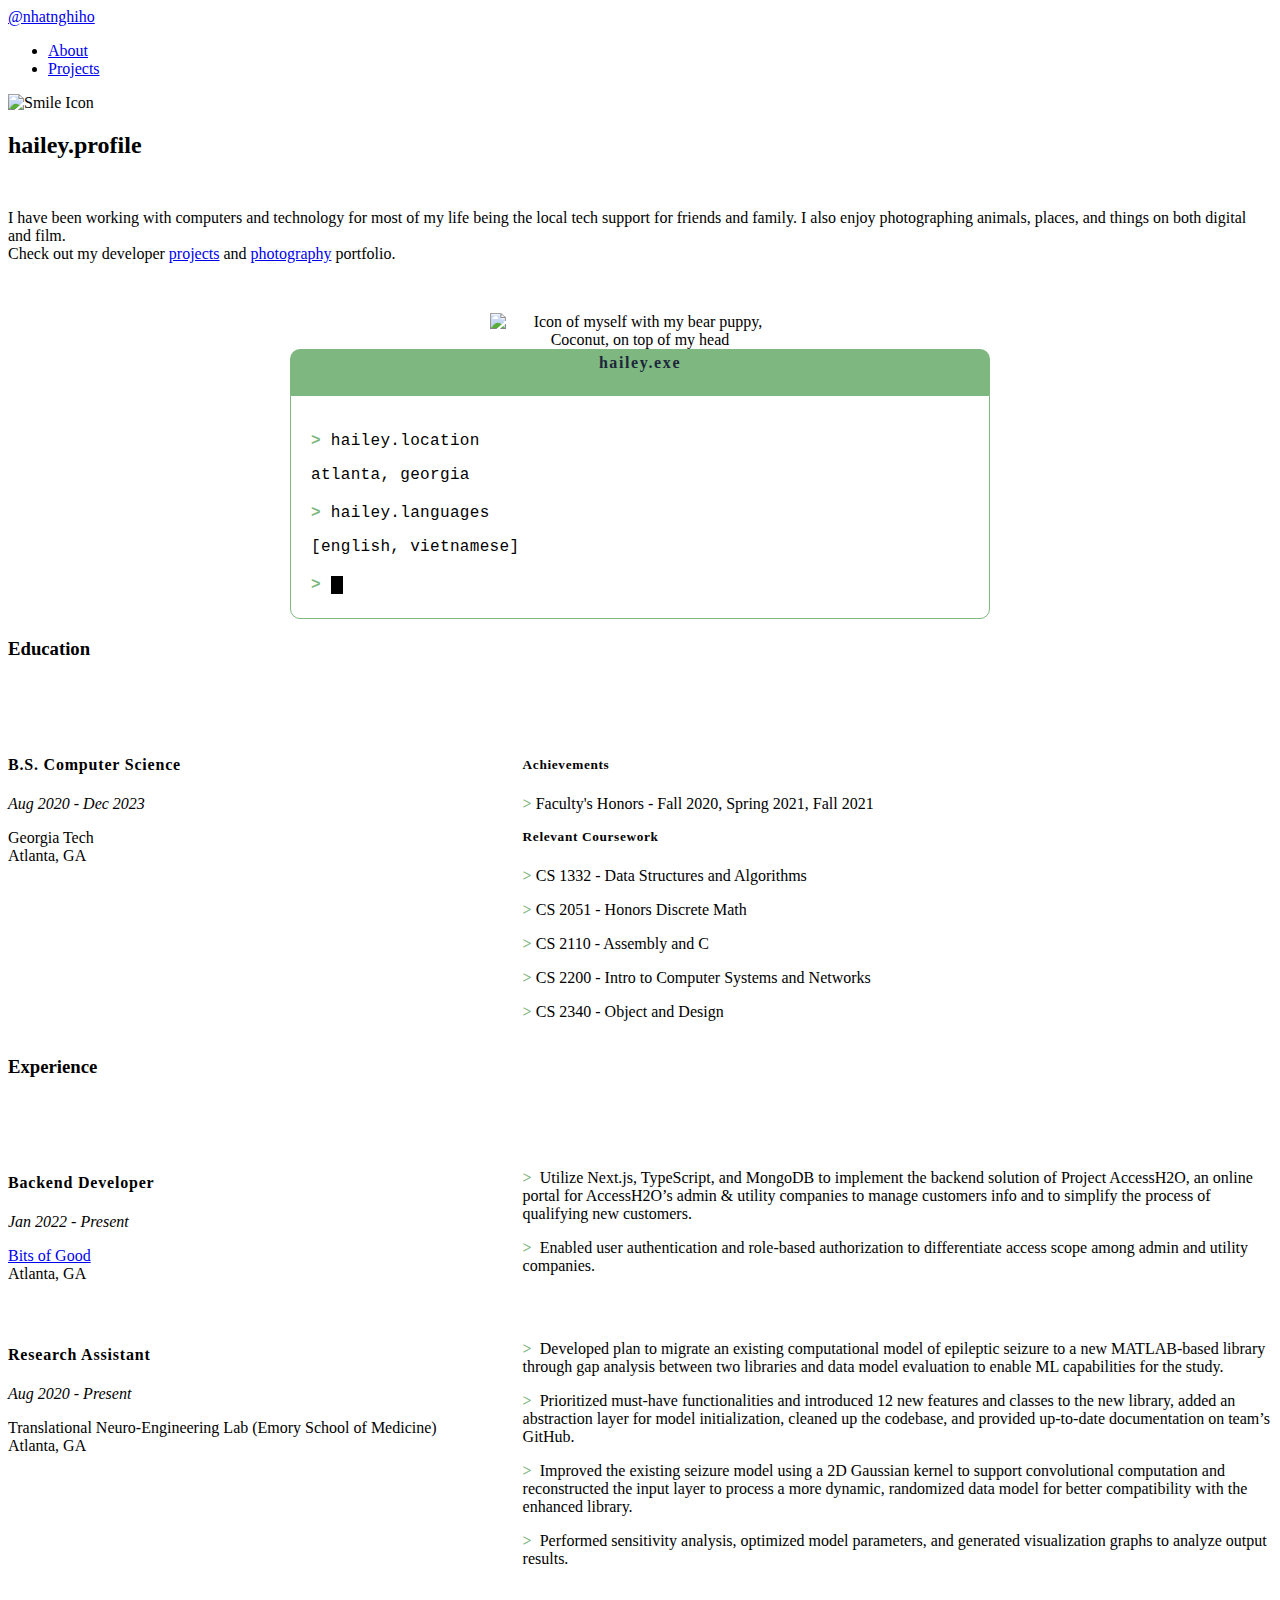
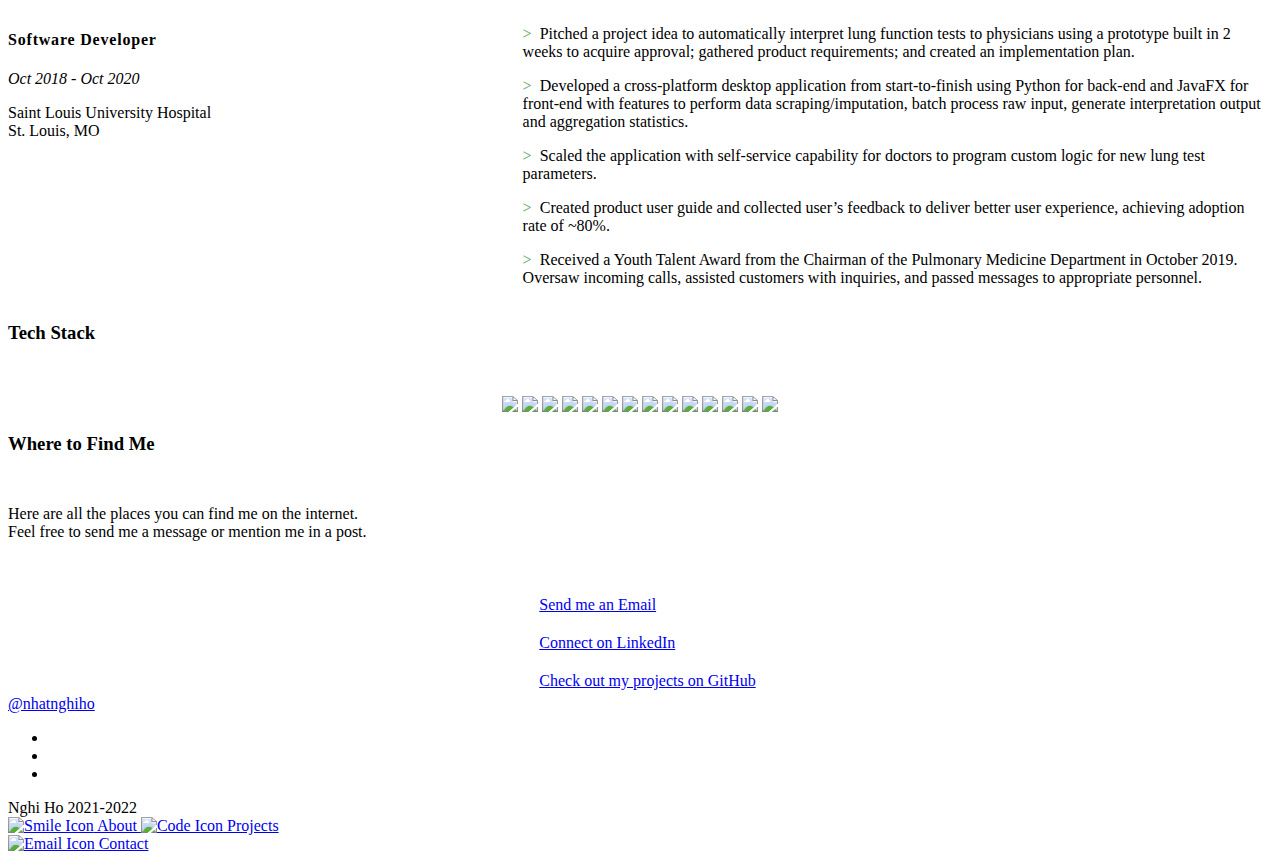
==== about.html @ fadf4eac "first edit" ====
<!DOCTYPE html>
<html lang="en">
  <head>
    <title>About Me ~ Nghi Ho</title>

    <link rel="icon" type="image/svg+xml" href="favicon.svg" />

    <meta charset="UTF-8" />

    <meta property="og:title" content="About Me ~ Nghi Ho" />
    <meta property="og:type" content="website" />
    <meta property="og:url" content="http://anniew.xyz/about" />
    <meta property="og:description" content="" />
    <meta property="og:locale" content="en_US" />
    <meta
      property="og:image"
      content="https://anniew.xyz/img/me-icon-smiling.png"
    />

    <meta name="viewport" content="width=device-width, initial-scale=1.0" />
    <meta name="copyright" content="Nghi Ho" />

    <link rel="preconnect" href="https://fonts.googleapis.com" />
    <link rel="preconnect" href="https://fonts.gstatic.com" crossorigin />
    <link
      href="https://fonts.googleapis.com/css?family=Nunito"
      rel="stylesheet"
    />

    <link
      rel="stylesheet"
      href="https://cdnjs.cloudflare.com/ajax/libs/font-awesome/5.15.3/css/all.min.css"
      integrity="sha512-iBBXm8fW90+nuLcSKlbmrPcLa0OT92xO1BIsZ+ywDWZCvqsWgccV3gFoRBv0z+8dLJgyAHIhR35VZc2oM/gI1w=="
      crossorigin="anonymous"
      referrerpolicy="no-referrer"
    />

    <link rel="stylesheet" href="./css/main.css" type="text/css" />
    <link rel="stylesheet" href="./css/header.css" type="text/css" />
    <link rel="stylesheet" href="./css/about.css" type="text/css" />
    <link rel="stylesheet" href="./css/footer.css" type="text/css" />
  </head>

  <body>
    <header class="header">
      <a href="/" class="header-logo">@nhatnghiho</a>
      <nav class="nav">
        <div class="toggle"><i class="fas fa-bars"></i></div>
        <ul class="nav-menu">
          <li class="nav-item"><a href="/about">About</a></li>
          <li class="nav-item"><a href="/projects">Projects</a></li>
        </ul>
      </nav>
    </header>

    <main class="main-container about-section">
      <section id="profile">
        <div class="page-title">
          <img src="./img/smile.svg" alt="Smile Icon" />
          <h2>hailey.<span class="pink">profile</span></h2>
        </div>
        <p class="section-description">
          I have been working with computers and technology for most of my life
          being the local tech support for friends and family. I also enjoy
          photographing animals, places, and things on both digital and film.<br />
          Check out my developer
          <a class="hyperlink" href="/projects">projects</a> and
          <a class="hyperlink" href="/photos">photography</a> portfolio.
        </p>
        <div class="profile-container">
          <div class="me-icon-container">
            <img
              class="me-icon"
              src="./img/me-icon.gif"
              alt="Icon of myself with my bear puppy, Coconut, on top of my head"
              title="Icon of me and Coconut. Art credits to my friend Steph."
            />
          </div>
          <div class="terminal-container">
            <div class="terminal-header">
              <div id="terminal-title">hailey.exe</div>
              <div class="right-side-buttons">
                <i class="fas fa-window-minimize"></i>
                <i class="fas fa-window-restore"></i>
                <i class="fas fa-window-close"></i>
              </div>
            </div>
            <div class="terminal-window">
              <div class="statement">
                <p class="input">hailey.<span class="green">location</span></p>
                <p class="return">atlanta, georgia</p>
              </div>
              <!-- <div class="statement">
                <p class="input">
                    annie.<span class="green">resume</span>
                </p>
                <p class="return">
                    <a href="/Annie-Wu-Resume.pdf" class="hyperlink">anniewu.pdf</a>
                </p>
            </div> -->
              <div class="statement">
                <p class="input">hailey.<span class="green">languages</span></p>
                <p class="return">[english, vietnamese]</p>
              </div>
              <div class="statement">
                <p class="input bottom"><span></span></p>
              </div>
            </div>
          </div>
        </div>
      </section>
      <section>
        <div id="education" class="education-experience-container">
          <h3>Education</h3>
          <div class="education-experience-card">
            <div class="card-info">
              <h4 class="green">B.S. Computer Science</h4>
              <p class="date">Aug 2020 - Dec 2023</p>
              <p>
                Georgia Tech<br />
                Atlanta, GA
              </p>
            </div>
            <div class="card-description">
              <h5>Achievements</h5>
              <p>Faculty's Honors - Fall 2020, Spring 2021, Fall 2021</p>

              <h5>Relevant Coursework</h5>
              <p>CS 1332 - Data Structures and Algorithms</p>
              <p>CS 2051 - Honors Discrete Math</p>
              <p>CS 2110 - Assembly and C</p>
              <p>CS 2200 - Intro to Computer Systems and Networks</p>
              <p>CS 2340 - Object and Design</p>
            </div>
          </div>
        </div>
      </section>
      <section>
        <div id="experience" class="education-experience-container">
          <h3>Experience</h3>
          <div class="education-experience-card">
            <div class="card-info">
              <h4 class="green">Backend Developer</h4>
              <p class="date">Jan 2022 - Present</p>
              <p>
                <a href="https://get.popmenu.com/">Bits of Good</a><br />
                Atlanta, GA
              </p>
            </div>
            <div class="card-description">
              <p>
                Utilize Next.js, TypeScript, and MongoDB to implement the
                backend solution of Project AccessH2O, an online portal for
                AccessH2O’s admin & utility companies to manage customers info
                and to simplify the process of qualifying new customers.
              </p>
              <p>
                Enabled user authentication and role-based authorization to
                differentiate access scope among admin and utility companies.
              </p>
            </div>
          </div>
          <div class="education-experience-card">
            <div class="card-info">
              <h4 class="green">Research Assistant</h4>
              <p class="date">Aug 2020 - Present</p>
              <p>
                Translational Neuro-Engineering Lab (Emory School of
                Medicine)<br />
                Atlanta, GA
              </p>
            </div>
            <div class="card-description">
              <p>
                Developed plan to migrate an existing computational model of
                epileptic seizure to a new MATLAB-based library through gap
                analysis between two libraries and data model evaluation to
                enable ML capabilities for the study.
              </p>
              <p>
                Prioritized must-have functionalities and introduced 12 new
                features and classes to the new library, added an abstraction
                layer for model initialization, cleaned up the codebase, and
                provided up-to-date documentation on team’s GitHub.
              </p>
              <p>
                Improved the existing seizure model using a 2D Gaussian kernel
                to support convolutional computation and reconstructed the input
                layer to process a more dynamic, randomized data model for
                better compatibility with the enhanced library.
              </p>
              <p>
                Performed sensitivity analysis, optimized model parameters, and
                generated visualization graphs to analyze output results.
              </p>
            </div>
          </div>
          <div class="education-experience-card">
            <div class="card-info">
              <h4 class="green">Software Developer</h4>
              <p class="date">Oct 2018 - Oct 2020</p>
              <p>
                Saint Louis University Hospital<br />
                St. Louis, MO
              </p>
            </div>
            <div class="card-description">
              <p>
                Pitched a project idea to automatically interpret lung function
                tests to physicians using a prototype built in 2 weeks to
                acquire approval; gathered product requirements; and created an
                implementation plan.
              </p>
              <p>
                Developed a cross-platform desktop application from
                start-to-finish using Python for back-end and JavaFX for
                front-end with features to perform data scraping/imputation,
                batch process raw input, generate interpretation output and
                aggregation statistics.
              </p>
              <p>
                Scaled the application with self-service capability for doctors
                to program custom logic for new lung test parameters.
              </p>
              <p>
                Created product user guide and collected user’s feedback to
                deliver better user experience, achieving adoption rate of ~80%.
              </p>
              <p>
                Received a Youth Talent Award from the Chairman of the Pulmonary
                Medicine Department in October 2019. Oversaw incoming calls,
                assisted customers with inquiries, and passed messages to
                appropriate personnel.
              </p>
            </div>
          </div>
        </div>
      </section>
      <section id="tech-stack">
        <h3>Tech Stack</h3>
        <div class="tech-stack-container">
          <img
            src="https://img.shields.io/badge/Python-14354C?style=for-the-badge&logo=python&logoColor=white"
          />
          <img
            src="https://img.shields.io/badge/Java-ED8B00?style=for-the-badge&logo=java&logoColor=white"
          />
          <img
            src="https://img.shields.io/badge/JavaScript-F7DF1E?style=for-the-badge&logo=javascript&logoColor=black"
          />
          <img
            src="https://img.shields.io/badge/TypeScript-007ACC?style=for-the-badge&logo=typescript&logoColor=white"
          />
          <img
            src="https://img.shields.io/badge/HTML5-E34F26?style=for-the-badge&logo=html5&logoColor=white"
          />
          <img
            src="https://img.shields.io/badge/CSS3-1572B6?style=for-the-badge&logo=css3&logoColor=white"
          />
          <img
            src="https://img.shields.io/badge/React-20232A?style=for-the-badge&logo=react&logoColor=61DAFB"
          />
          <img
            src="https://img.shields.io/badge/Next-black?style=for-the-badge&logo=next.js&logoColor=white)"
          />
          <img
            src="https://img.shields.io/badge/Node.js-43853D?style=for-the-badge&logo=node.js&logoColor=white"
          />
          <img
            src="https://img.shields.io/badge/Angular-DD0031?style=for-the-badge&logo=angular&logoColor=white"
          />
          <img
            src="https://img.shields.io/badge/Express.js-404D59?style=for-the-badge"
          />
          <img
            src="https://img.shields.io/badge/MongoDB-4EA94B?style=for-the-badge&logo=mongodb&logoColor=white"
          />
          <img
            src="https://img.shields.io/badge/MySQL-00000F?style=for-the-badge&logo=mysql&logoColor=white"
          />
          <img
            src="https://www.mathworks.com/matlabcentral/images/matlab-file-exchange.svg"
          />
        </div>
      </section>
      <section id="all-social-media">
        <h3>Where to Find Me</h3>
        <p class="section-description">
          Here are all the places you can find me on the internet.<br />
          Feel free to send me a message or mention me in a post.
        </p>
        <div class="social-media-list">
          <a href="mailto:nho38@gatech.edu" class="social-media-item">
            <i class="fas fa-envelope"></i>
            Send me an Email
          </a>
          <a
            href="https://www.linkedin.com/in/nghi-hailey-ho-90940a157/"
            class="social-media-item"
          >
            <i class="fab fa-linkedin-in"></i>
            Connect on LinkedIn
          </a>
          <a href="https://github.com/nhatnghiho" class="social-media-item">
            <i class="fab fa-github"></i>
            Check out my projects on GitHub
          </a>
        </div>
      </section>
    </main>

    <footer class="footer-container">
      <div class="footer">
        <div class="footer-column">
          <a href="/" class="footer-logo">@nhatnghiho</a>
          <div class="socials">
            <ul>
              <li class="social-link">
                <a
                  href="https://www.linkedin.com/in/anniewu2303/"
                  aria-label="LinkedIn"
                  target="_blank"
                >
                  <i class="fab fa-linkedin-in"></i>
                </a>
              </li>
              <li class="social-link">
                <a
                  href="https://github.com/anniedotexe"
                  aria-label="GitHub"
                  target="_blank"
                >
                  <i class="fab fa-github"></i>
                </a>
              </li>
              <li class="social-link">
                <a
                  href="https://www.devpost.com/nhatnghiho"
                  aria-label="Devpost"
                  target="_blank"
                >
                  <i class="fab fa-dev"></i>
                </a>
              </li>
            </ul>
          </div>
          <span class="copyright"
            ><i class="fas fa-copyright"></i> Nghi Ho 2021-2022</span
          >
        </div>
        <div class="footer-column">
          <a href="/about" class="footer-button">
            <img src="./img/smile.svg" alt="Smile Icon" />
            About
          </a>
          <a href="/projects" class="footer-button">
            <img src="./img/coding.svg" alt="Code Icon" />
            Projects
          </a>
        </div>
        <div class="footer-column">
          <a href="mailto:nho38@gatech.edu" class="footer-button">
            <img src="./img/email.svg" alt="Email Icon" />
            Contact
          </a>
        </div>
      </div>
    </footer>

    <script src="./js/main.js"></script>
  </body>
</html>
---- css/about.css ----
h4,
h5 {
  font-weight: 700;
  letter-spacing: 0.05em;
}

.date {
  font-style: italic;
}

/* --- PROFILE --- */

.profile-container {
  margin-top: 25px;
  display: flex;
  flex-direction: column;
  align-items: center;
}

.me-icon-container {
  width: 200px;
  height: auto;
  object-fit: contain;
  text-align: center;
}

.me-icon {
  height: 100%;
  width: 100%;
}

.terminal-container {
  max-width: 700px;
  width: 100%;
  margin-top: 25px;
}

.terminal-header {
  padding: 5px 20px;
  /* display: flex; */
  text-align: center;
  /* justify-content: space-between; */
  border-radius: 10px 10px 0 0;
  background-color: #7eb77f;
}

#terminal-title {
  font-weight: 700;
  color: #1d263b;
  letter-spacing: 0.1em;
}

.right-side-buttons i {
  color: #1d263b;
}

.right-side-buttons i:not(:last-child) {
  margin-right: 10px;
}

.terminal-window {
  padding: 20px;
  border-radius: 0 0 10px 10px;
  text-align: left;
  border: 1px solid #7eb77f;
}

.terminal-window div,
.terminal-window div p {
  font-family: 'Fira Code', monospace;
  letter-spacing: 0.02em;
}

.terminal-window div:not(:last-child) {
  margin-bottom: 20px;
}

.terminal-window div p {
  margin-bottom: 0.25em;
}

.input::before {
  content: '>\A0';
  color: #7eb77f;
  font-weight: 700;
}

.bottom span {
  content: '\A0';
  border-right: 12px solid;
  animation: blink 1s steps(1) infinite;
}

@keyframes blink {
  50% {
    border-color: transparent;
  }
}

/* --- EDUCATION & EXPERIENCE --- */

.education-experience-container h3 {
  margin-bottom: 50px;
}

#experience {
  margin-top: 50px;
}

.education-experience-card {
  margin-top: 25px;
}

.card-info p {
  margin-top: 0.35em;
}

.card-info p a:hover {
  color: #f08cae;
}

.card-description {
  margin: 15px 0 0 15px;
}

.card-description p:not(:first-child) {
  margin-top: 0.35em;
}

.card-description p::before {
  content: '>\A0';
  color: #7eb77f;
  font-weight: 700;
}

.card-description h5:not(:first-child) {
  margin-top: 10px;
}

/* --- TECH STACK --- */

.tech-stack-container {
  margin: 50px auto 0 auto;
  max-width: 1000px;
  display: flex;
  flex-wrap: wrap;
  text-align: center;
  justify-content: center;
  align-items: center;
}

.tech-stack-container img {
  margin: 2px;
}

.skill {
  border-radius: 12px;
  margin: 10px;
  border: 2px solid #7eb77f;
  padding: 8px 10px;
  display: flex;
  align-items: center;
  text-align: center;
}

.skill span {
  margin-left: 10px;
}

/* --- ALL SOCIAL MEDIA --- */

.social-media-list {
  margin: 50px auto 0 auto;
  width: fit-content;
  width: -moz-fit-content;
  display: flex;
  flex-direction: column;
  text-align: left;
}

.social-media-item {
  display: flex;
  text-align: center;
  align-items: center;
  padding: 5px 0;
}

.social-media-item:hover {
  color: #f08cae;
}

.social-media-item i {
  margin-right: 15px;
  font-size: 1.5em;
}

.social-media-item:not(:last-child) {
  margin-bottom: 10px;
}

/* @media only screen and (min-width: 768px) { */
@media only screen {
  #education-experience {
    /* display: flex; */
    /* flex-direction: row; */
    /* justify-content: space-between; */
  }
  .education-experience-container h3 {
    align-content: left;
  }
  .education-experience-container {
    width: 100%;
    display: grid;
  }
  #experience {
    margin-top: 0;
  }
  .section-description {
    margin: 50px 10% 0 10%;
  }
}

@media only screen and (min-width: 1100px) {
  .profile-container {
    margin: 50px auto 0 auto;
    /* flex-direction: row; */
    /* justify-content: center; */
    align-items: center;
    width: 70%;
  }
  .terminal-container {
    flex-grow: 1;
    margin: 0;
  }
  .me-icon-container {
    width: 300px;
    height: auto;
  }
  .education-experience-card {
    display: flex;
    justify-content: space-between;
    grid-column: 1/2;
  }
  .card-info {
    width: 40%;
  }
  .card-description {
    width: 60%;
    margin-top: 0;
    grid-column: 2/4;
  }
  .section-description {
    margin: 50px auto 0 auto;
  }
}
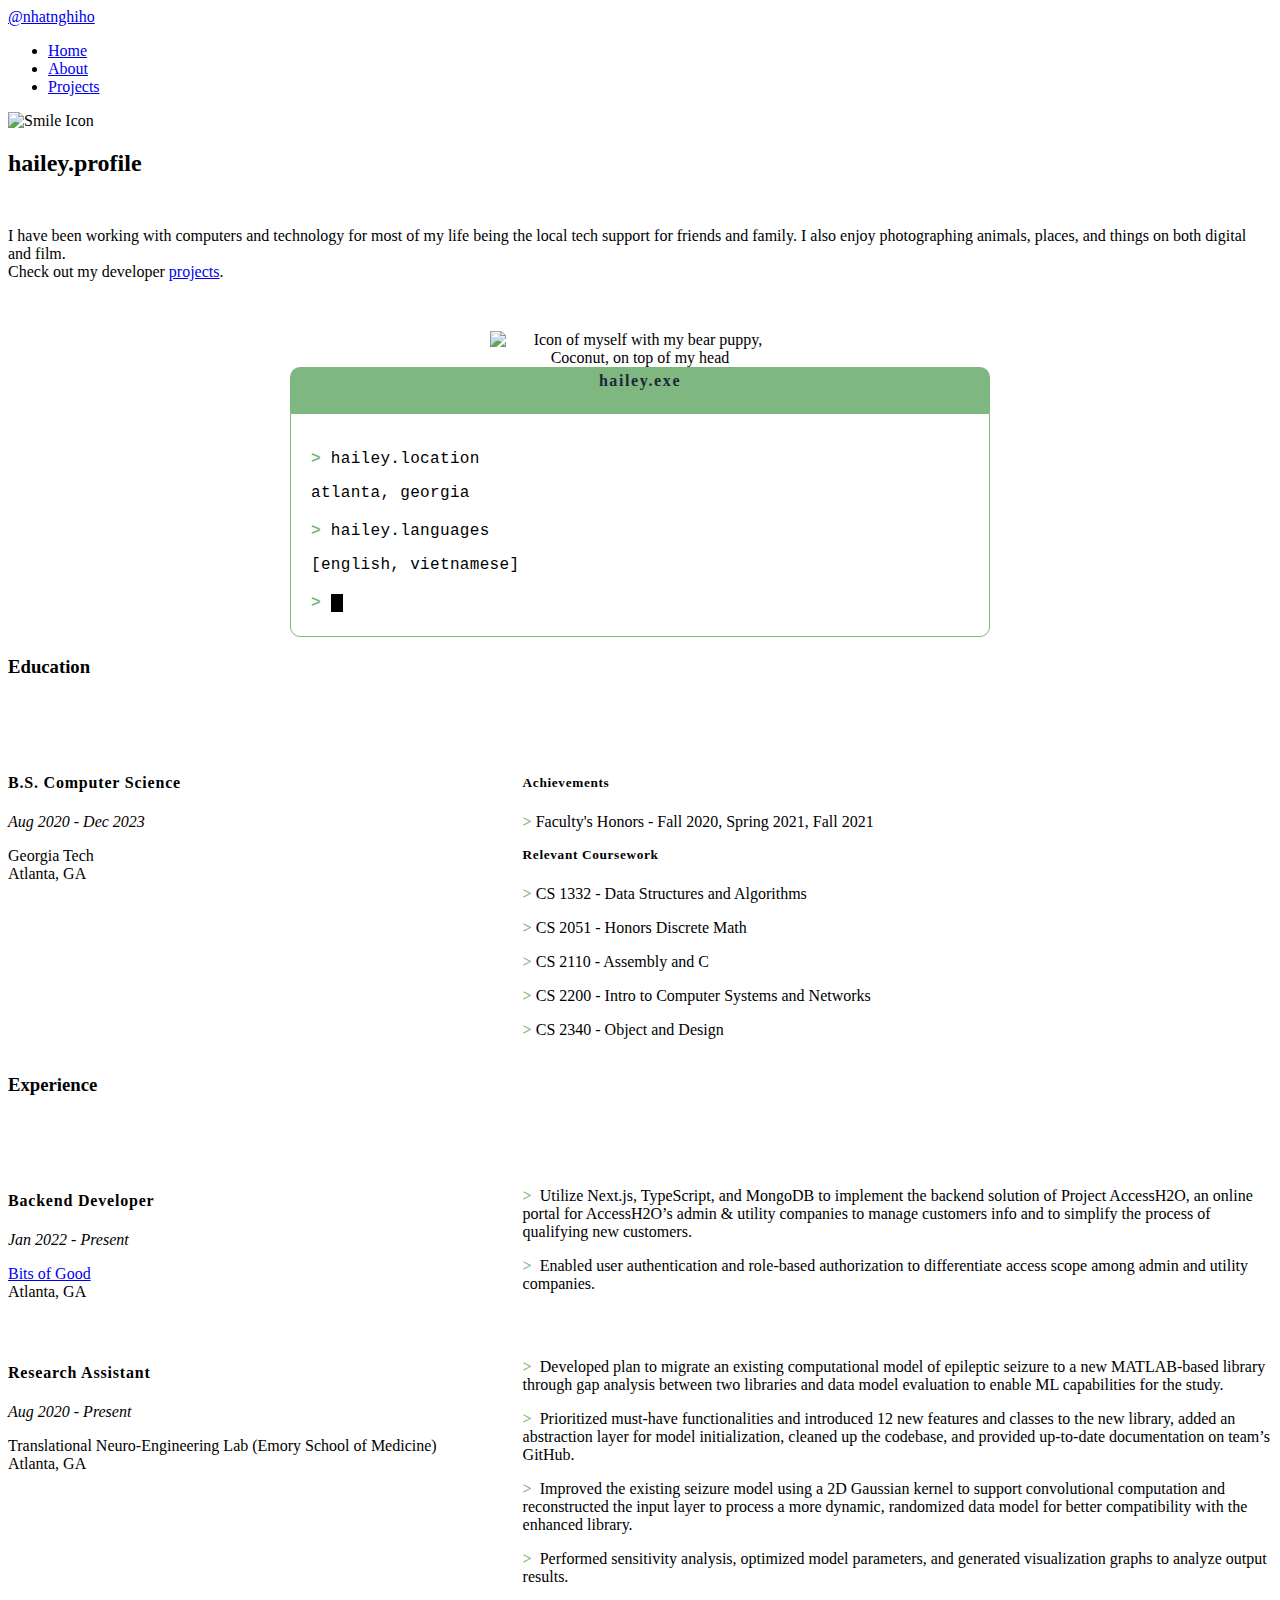
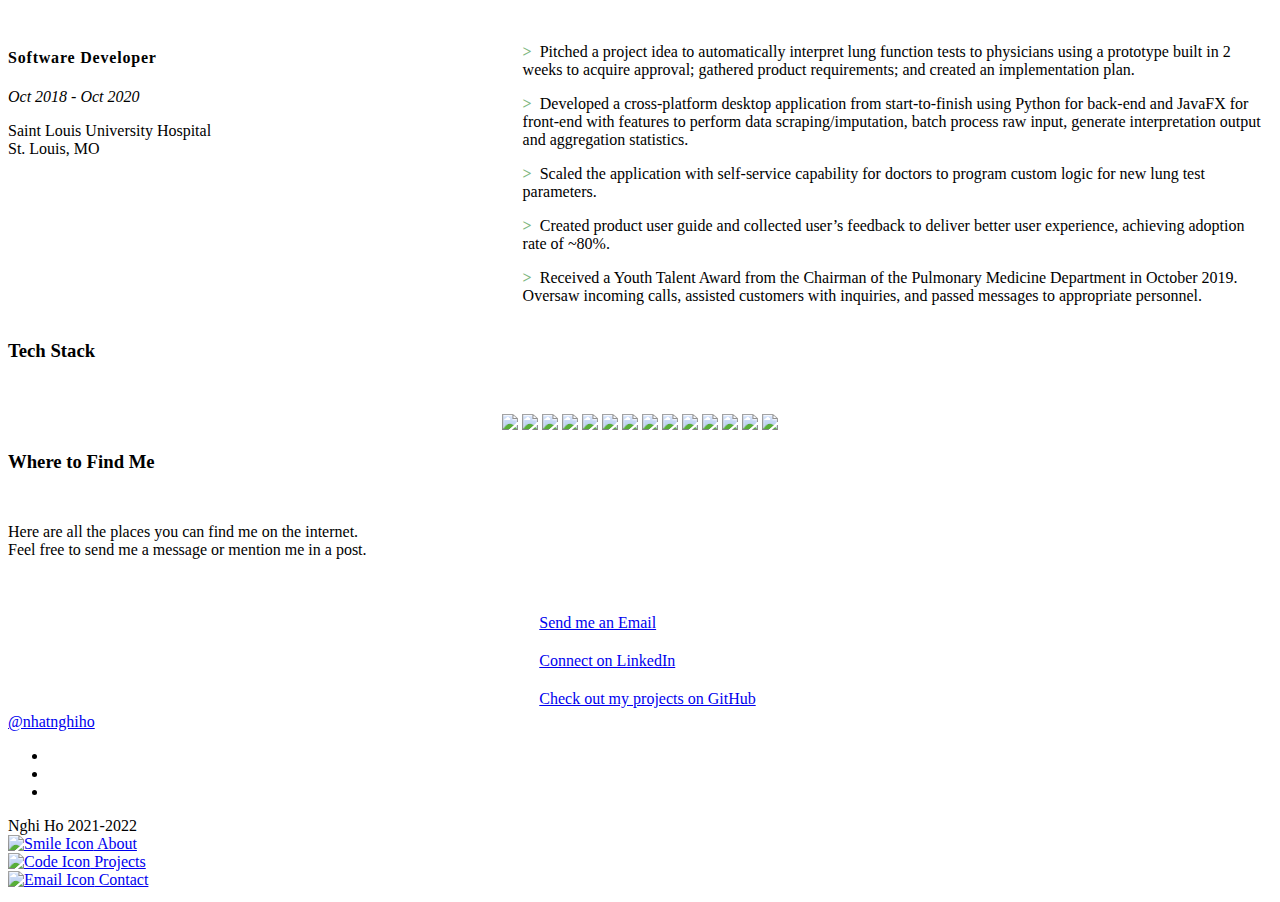
==== commit 6910598a: "minor fixes" ====
--- a/about.html
+++ b/about.html
@@ -9,7 +9,7 @@
 
     <meta property="og:title" content="About Me ~ Nghi Ho" />
     <meta property="og:type" content="website" />
-    <meta property="og:url" content="http://anniew.xyz/about" />
+    <meta property="og:url" content="http://nhatnghiho.github.io/about" />
     <meta property="og:description" content="" />
     <meta property="og:locale" content="en_US" />
     <meta
@@ -47,6 +47,7 @@
       <nav class="nav">
         <div class="toggle"><i class="fas fa-bars"></i></div>
         <ul class="nav-menu">
+          <li class="nav-item"><a href="/">Home</a></li>
           <li class="nav-item"><a href="/about">About</a></li>
           <li class="nav-item"><a href="/projects">Projects</a></li>
         </ul>
@@ -64,8 +65,7 @@
           being the local tech support for friends and family. I also enjoy
           photographing animals, places, and things on both digital and film.<br />
           Check out my developer
-          <a class="hyperlink" href="/projects">projects</a> and
-          <a class="hyperlink" href="/photos">photography</a> portfolio.
+          <a class="hyperlink" href="/projects">projects</a>.
         </p>
         <div class="profile-container">
           <div class="me-icon-container">
@@ -353,6 +353,8 @@
             <img src="./img/smile.svg" alt="Smile Icon" />
             About
           </a>
+        </div>
+        <div class="footer-column">
           <a href="/projects" class="footer-button">
             <img src="./img/coding.svg" alt="Code Icon" />
             Projects
